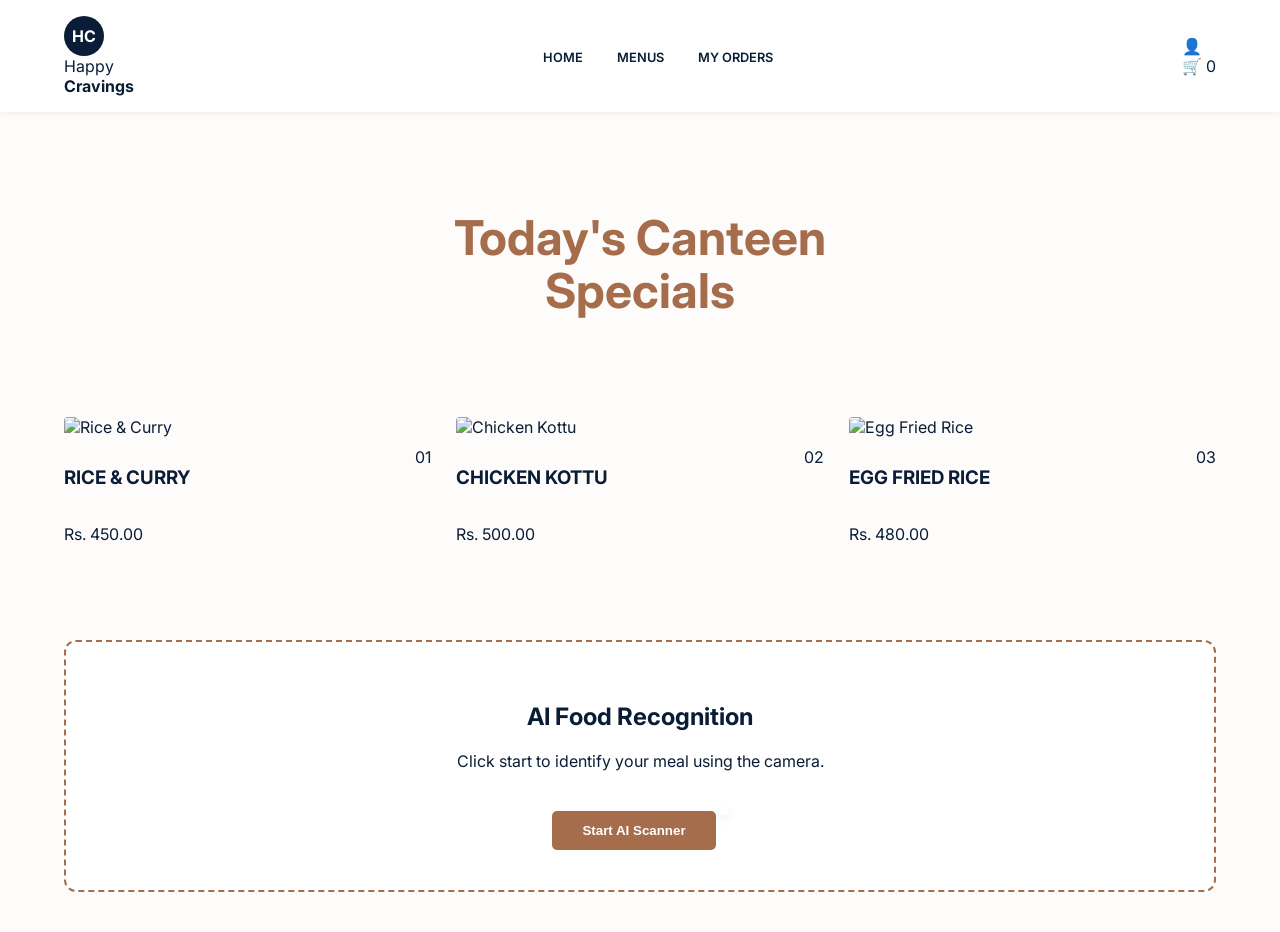
==== index.html @ 1a908ece "My first upload" ====
<!DOCTYPE html>
<html lang="en">
<head>
    <meta charset="UTF-8">
    <meta name="viewport" content="width=device-width, initial-scale=1.0">
    <title>Happy Cravings | AI Menu</title>
    <link rel="stylesheet" href="style.css">
    <link href="https://fonts.googleapis.com/css2?family=Inter:wght@400;600;700&display=swap" rel="stylesheet">
</head>
<body>

    <header class="navbar">
        <div class="logo-area">
            <div class="logo-placeholder">HC</div>
            <span class="brand-name">Happy <br><strong>Cravings</strong></span>
        </div>
        <nav class="nav-links">
            <a href="#">HOME</a>
            <a href="#">MENUS</a>
            <a href="#">MY ORDERS</a>
        </nav>
        <div class="user-actions">
            <div class="profile-icon">👤</div>
            <div class="cart-icon">🛒 <span class="cart-count">0</span></div>
        </div>
    </header>

    <main>
        <section class="hero-section">
            <h1>Today's Canteen <br> Specials</h1>
        </section>

        <section class="menu-grid">
            <div class="menu-card" id="card-rice-curry">
                <img src="https://via.placeholder.com/400x300?text=Rice+and+Curry" alt="Rice & Curry">
                <div class="card-content">
                    <div class="card-header"><h3>RICE & CURRY</h3><span>01</span></div>
                    <p class="price">Rs. 450.00</p>
                </div>
            </div>

            <div class="menu-card" id="card-chicken-kottu">
                <img src="https://via.placeholder.com/400x300?text=Chicken+Kottu" alt="Chicken Kottu">
                <div class="card-content">
                    <div class="card-header"><h3>CHICKEN KOTTU</h3><span>02</span></div>
                    <p class="price">Rs. 500.00</p>
                </div>
            </div>

            <div class="menu-card" id="card-egg-rice">
                <img src="https://via.placeholder.com/400x300?text=Egg+Fried+Rice" alt="Egg Fried Rice">
                <div class="card-content">
                    <div class="card-header"><h3>EGG FRIED RICE</h3><span>03</span></div>
                    <p class="price">Rs. 480.00</p>
                </div>
            </div>
        </section>

        <section class="ai-container">
            <h2 class="ai-title">AI Food Recognition</h2>
            <p>Click start to identify your meal using the camera.</p>
            <button class="ai-btn" type="button" onclick="init()">Start AI Scanner</button>
            
            <div id="webcam-container" class="webcam-box"></div>
            <div id="label-container" class="label-box"></div>
        </section>
    </main>

    <script src="https://cdn.jsdelivr.net/npm/@tensorflow/tfjs@latest/dist/tf.min.js"></script>
    <script src="https://cdn.jsdelivr.net/npm/@teachablemachine/image@latest/dist/teachablemachine-image.min.js"></script>
    <script src="script.js"></script>
</body>
</html>
---- style.css ----
:root {
    --primary-brown: #a66d4c;
    --navy-blue: #0a1d37;
    --bg-light: #fdfcfb;
}

body {
    margin: 0;
    font-family: 'Inter', sans-serif;
    background-color: var(--bg-light);
    color: var(--navy-blue);
}

.navbar {
    display: flex;
    justify-content: space-between;
    align-items: center;
    padding: 1rem 5%;
    background: white;
    box-shadow: 0 2px 5px rgba(0,0,0,0.05);
}

.logo-placeholder {
    width: 40px;
    height: 40px;
    background: var(--navy-blue);
    color: white;
    border-radius: 50%;
    display: flex;
    align-items: center;
    justify-content: center;
    font-weight: bold;
}

.nav-links a {
    text-decoration: none;
    color: var(--navy-blue);
    margin: 0 15px;
    font-weight: 600;
    font-size: 0.8rem;
}

.hero-section {
    text-align: center;
    padding: 60px 0;
}

.hero-section h1 {
    color: var(--primary-brown);
    font-size: 3rem;
    line-height: 1.1;
}

.menu-grid {
    display: grid;
    grid-template-columns: repeat(auto-fit, minmax(280px, 1fr));
    gap: 25px;
    padding: 0 5%;
}

.menu-card img {
    width: 100%;
    border-radius: 4px;
}

.card-header {
    display: flex;
    justify-content: space-between;
    margin-top: 10px;
}

.ai-container {
    margin: 80px 5% 40px;
    padding: 40px;
    background: white;
    border: 2px dashed var(--primary-brown);
    text-align: center;
    border-radius: 12px;
}

.ai-btn {
    background: var(--primary-brown);
    color: white;
    border: none;
    padding: 12px 30px;
    border-radius: 5px;
    cursor: pointer;
    font-weight: 600;
    transition: 0.3s;
}

.ai-btn:hover { background: var(--navy-blue); }

.webcam-box {
    margin: 20px auto;
    border-radius: 10px;
    overflow: hidden;
    display: inline-block;
    border: 4px solid white;
    box-shadow: 0 4px 10px rgba(0,0,0,0.1);
}

.label-box div {
    margin: 10px 0;
    padding: 8px;
    background: #f1f1f1;
    border-radius: 4px;
    font-weight: 600;
}
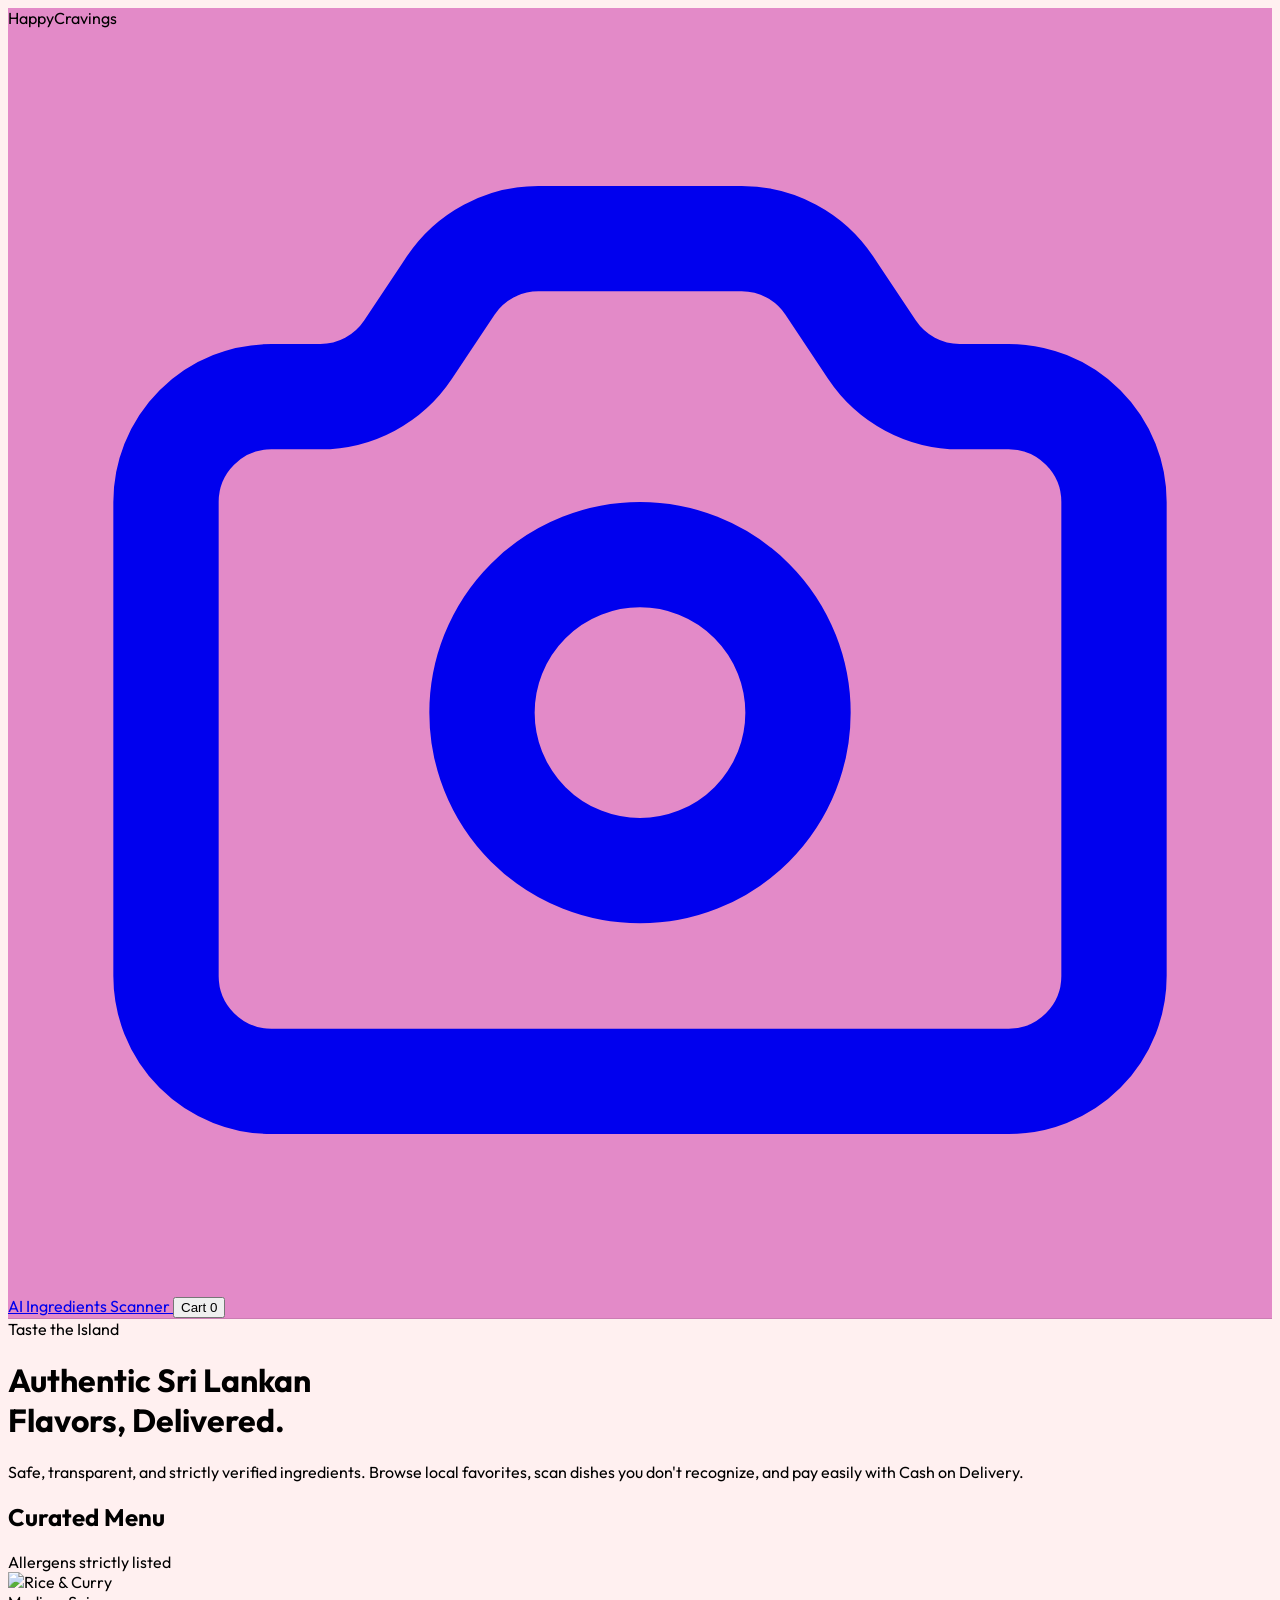
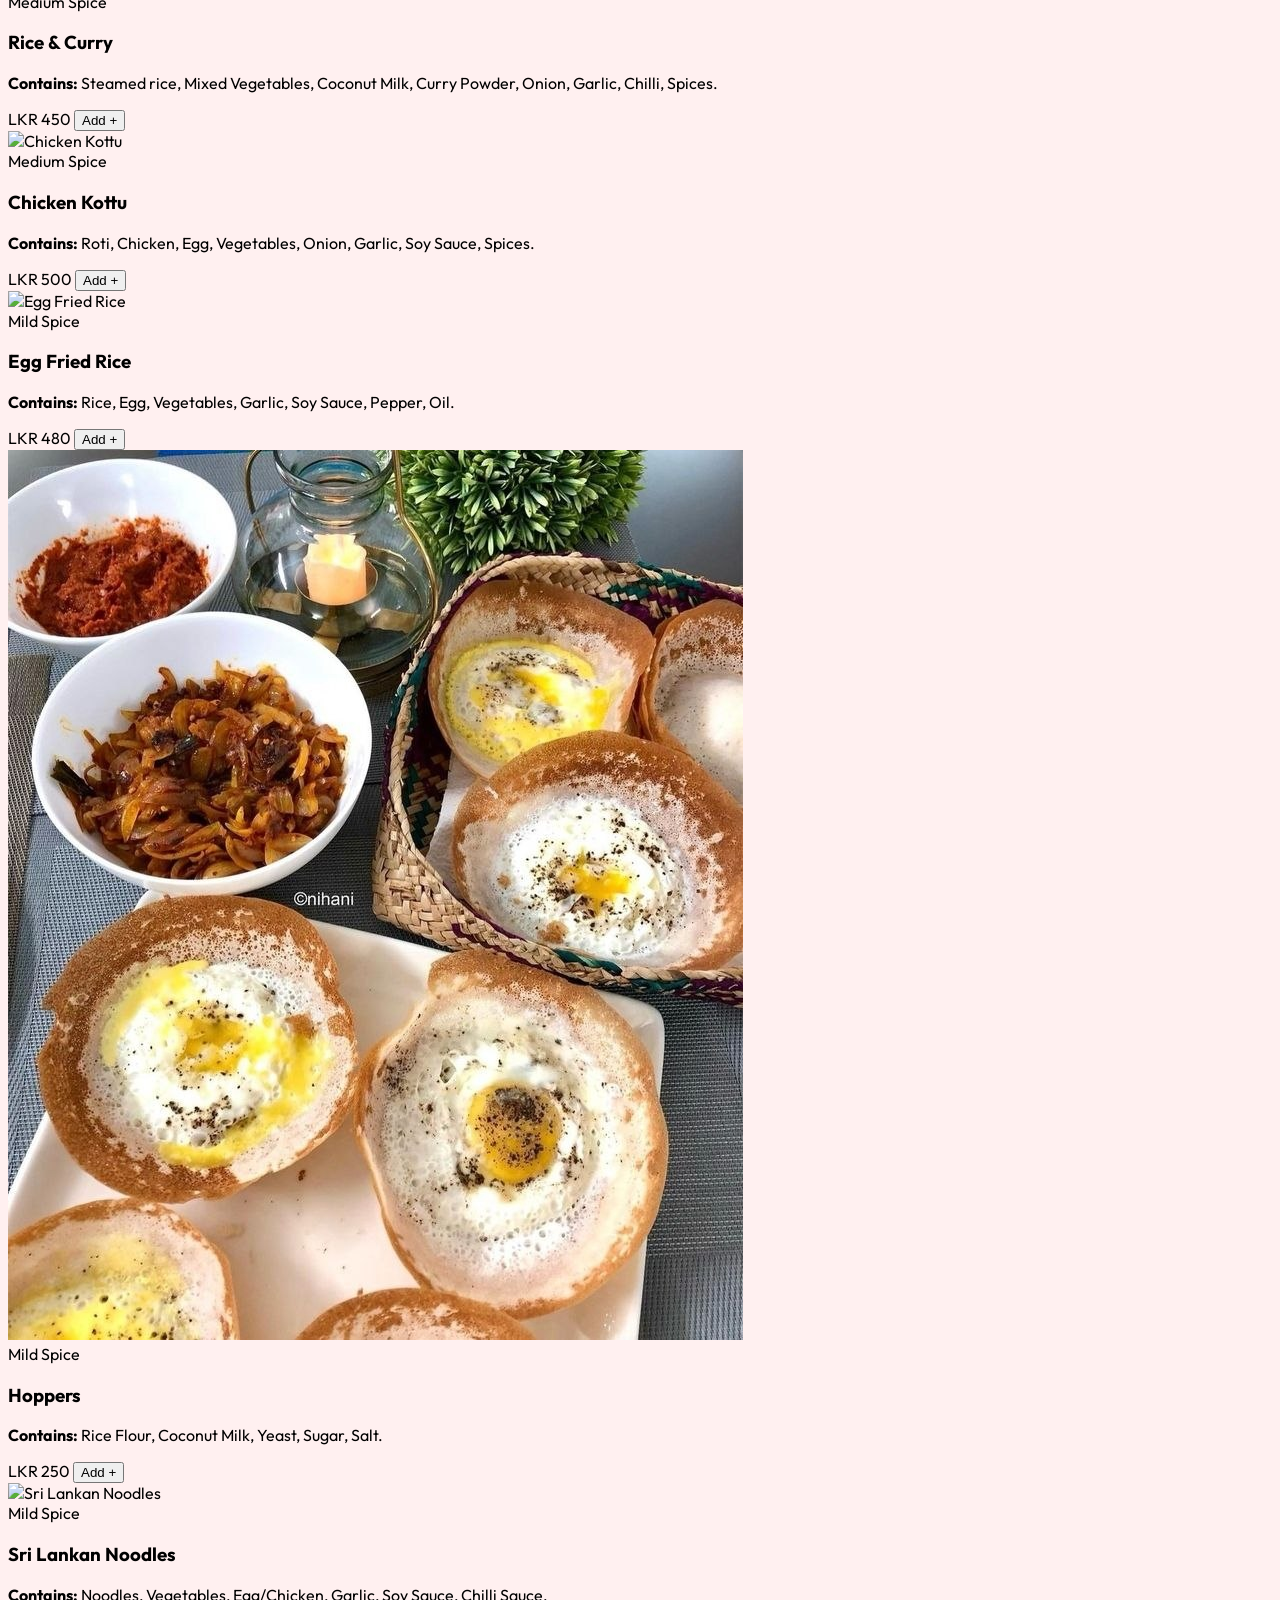
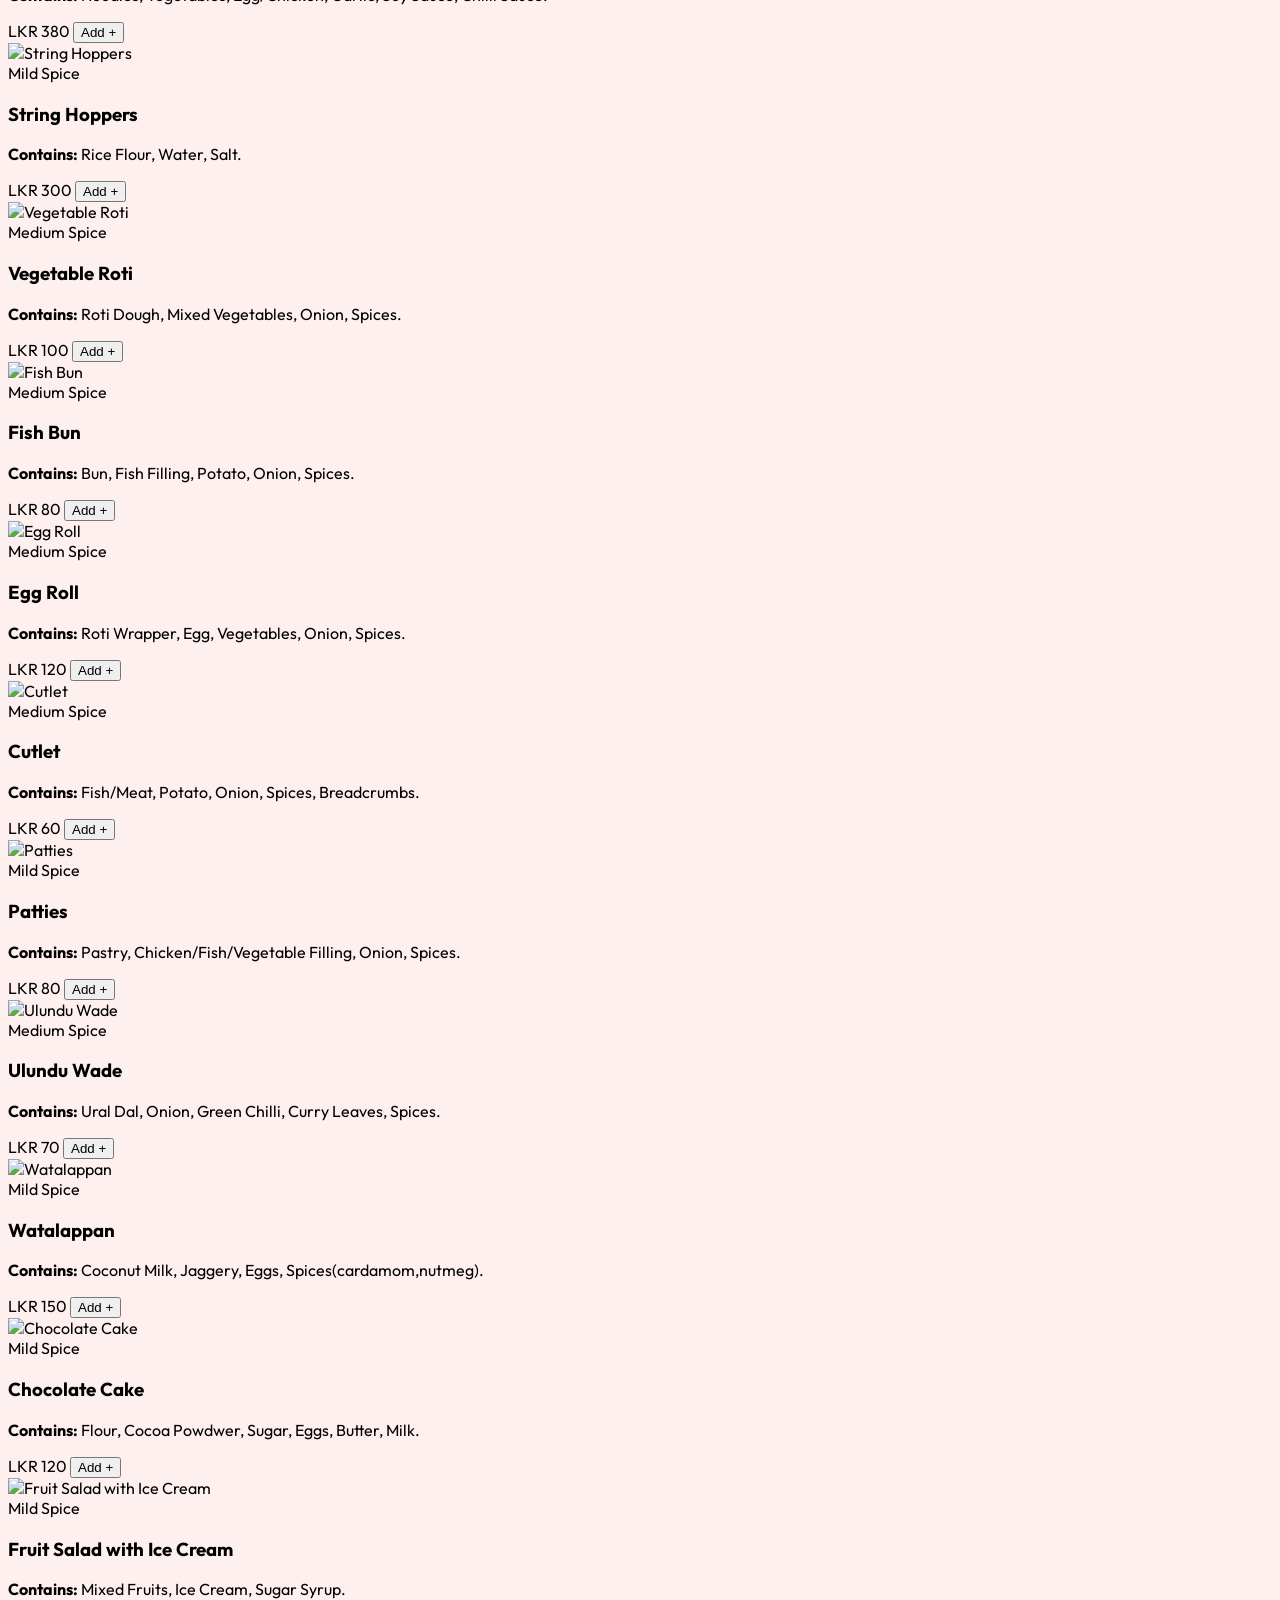
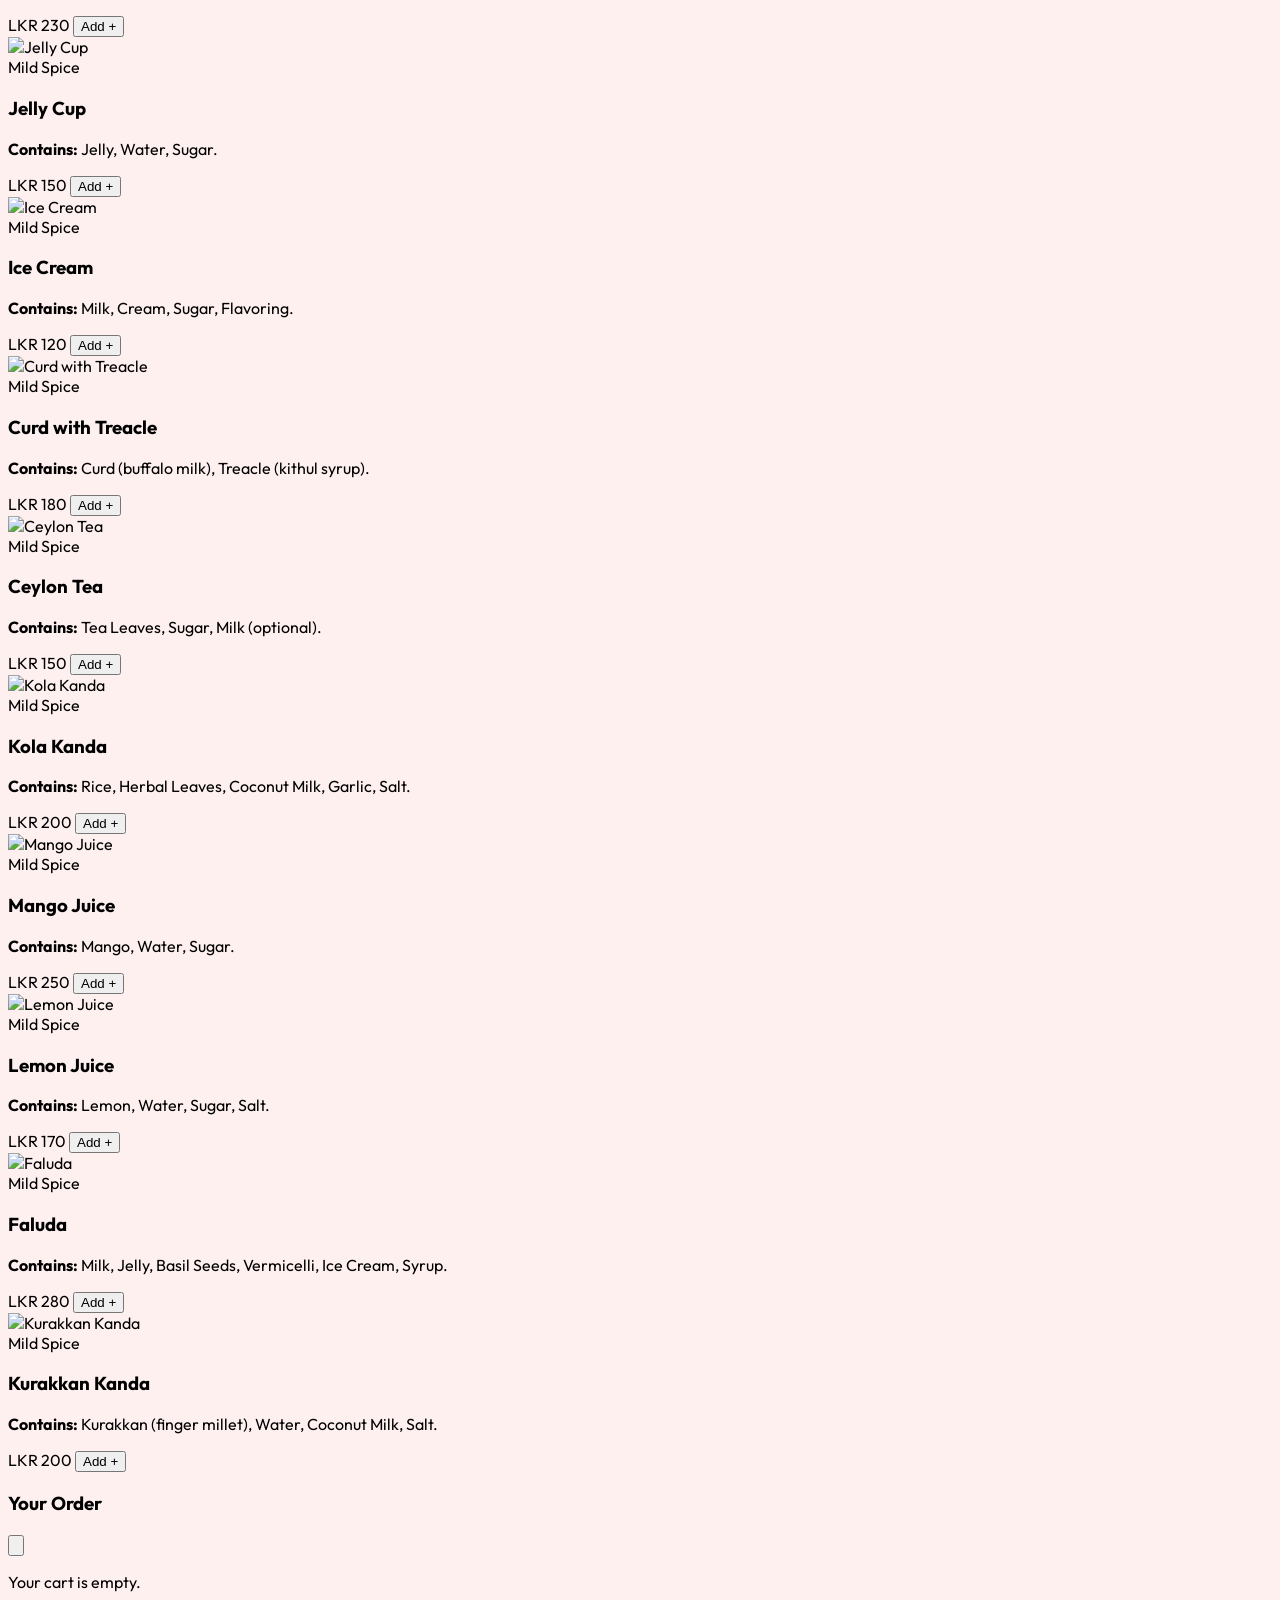
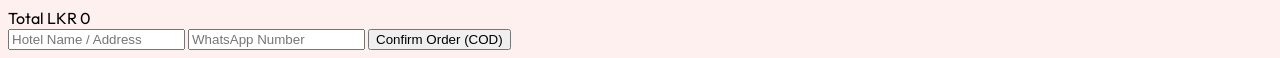
==== commit b3cb727a: "Replaced old website files with new code and integrated AI model" ====
--- a/index.html
+++ b/index.html
@@ -3,71 +3,117 @@
 <head>
     <meta charset="UTF-8">
     <meta name="viewport" content="width=device-width, initial-scale=1.0">
-    <title>Happy Cravings | AI Menu</title>
-    <link rel="stylesheet" href="style.css">
-    <link href="https://fonts.googleapis.com/css2?family=Inter:wght@400;600;700&display=swap" rel="stylesheet">
+    <title>Happy Cravings | Authentic Sri Lankan Cuisine</title>
+    <script src="https://cdn.tailwindcss.com"></script>
+    <link href="https://unpkg.com/aos@2.3.1/dist/aos.css" rel="stylesheet">
+    <link href="https://fonts.googleapis.com/css2?family=Outfit:wght@300;400;600;700&display=swap" rel="stylesheet">
+    
+    <style>
+        body {
+            font-family: 'Outfit', sans-serif;
+            background-color: #FFF0F0; /* Soft pale peach/pink */
+        }
+        /* Updated Glassmorphism utility for the pink navbar */
+        .glass {
+            background: rgba(226, 132, 198, 0.95); /* Vibrant Orchid Pink */
+            backdrop-filter: blur(12px);
+            -webkit-backdrop-filter: blur(12px);
+            border-bottom: 1px solid rgba(0, 0, 0, 0.1);
+        }
+        /* Smooth image zoom on hover */
+        .img-hover-zoom {
+            transition: transform 0.5s ease;
+        }
+        .group:hover .img-hover-zoom {
+            transform: scale(1.08);
+        }
+        /* Custom scrollbar */
+        ::-webkit-scrollbar { width: 8px; }
+        ::-webkit-scrollbar-track { background: #FFF0F0; }
+        ::-webkit-scrollbar-thumb { background: #E284C6; border-radius: 10px; }
+        ::-webkit-scrollbar-thumb:hover { background: #9E4759; }
+    </style>
 </head>
-<body>
+<body class="text-slate-800 antialiased overflow-x-hidden">
 
-    <header class="navbar">
-        <div class="logo-area">
-            <div class="logo-placeholder">HC</div>
-            <span class="brand-name">Happy <br><strong>Cravings</strong></span>
+    <nav class="fixed w-full z-50 glass transition-all duration-300">
+        <div class="max-w-7xl mx-auto px-6 py-4 flex justify-between items-center">
+            <div class="text-2xl font-bold text-slate-900 tracking-tight">
+                HappyCravings
+            </div>
+            <div class="flex items-center space-x-4">
+                <a href="scanner.html" class="hidden md:flex items-center px-4 py-2 rounded-full border-2 border-slate-900 text-slate-900 hover:bg-slate-900 hover:text-white transition-colors duration-300">
+                    <svg class="w-4 h-4 mr-2" fill="none" stroke="currentColor" viewBox="0 0 24 24"><path stroke-linecap="round" stroke-linejoin="round" stroke-width="2" d="M3 9a2 2 0 012-2h.93a2 2 0 001.664-.89l.812-1.22A2 2 0 0110.07 4h3.86a2 2 0 011.664.89l.812 1.22A2 2 0 0018.07 7H19a2 2 0 012 2v9a2 2 0 01-2 2H5a2 2 0 01-2-2V9z"></path><path stroke-linecap="round" stroke-linejoin="round" stroke-width="2" d="M15 13a3 3 0 11-6 0 3 3 0 016 0z"></path></svg>
+                    AI Ingredients Scanner
+                </a>
+                <button onclick="toggleCart()" class="relative flex items-center px-5 py-2.5 rounded-full bg-slate-900 text-white font-semibold hover:bg-slate-800 shadow-lg transition-all duration-300 transform hover:-translate-y-0.5">
+                    Cart
+                    <span id="cart-count" class="absolute -top-1 -right-1 bg-[#9E4759] text-white text-xs font-bold px-2 py-1 rounded-full border-2 border-white">0</span>
+                </button>
+            </div>
         </div>
-        <nav class="nav-links">
-            <a href="#">HOME</a>
-            <a href="#">MENUS</a>
-            <a href="#">MY ORDERS</a>
-        </nav>
-        <div class="user-actions">
-            <div class="profile-icon">👤</div>
-            <div class="cart-icon">🛒 <span class="cart-count">0</span></div>
+    </nav>
+
+    <header class="relative pt-32 pb-20 lg:pt-40 lg:pb-28 overflow-hidden">
+        <div class="absolute inset-0 z-0 opacity-10" style="background-image: url('https://www.transparenttextures.com/patterns/cubes.png');"></div>
+        <div class="max-w-7xl mx-auto px-6 relative z-10 text-center" data-aos="fade-up" data-aos-duration="1000">
+            <span class="text-[#803875] font-bold tracking-wider uppercase text-sm mb-4 block">Taste the Island</span>
+            
+            <h1 class="text-5xl lg:text-7xl font-extrabold mb-6 text-[#9E4759] leading-tight">
+                Authentic Sri Lankan <br> 
+                Flavors, Delivered.
+            </h1>
+            
+            <p class="text-lg text-slate-700 max-w-2xl mx-auto mb-10 font-medium">
+                Safe, transparent, and strictly verified ingredients. Browse local favorites, scan dishes you don't recognize, and pay easily with Cash on Delivery.
+            </p>
         </div>
     </header>
 
-    <main>
-        <section class="hero-section">
-            <h1>Today's Canteen <br> Specials</h1>
-        </section>
-
-        <section class="menu-grid">
-            <div class="menu-card" id="card-rice-curry">
-                <img src="https://via.placeholder.com/400x300?text=Rice+and+Curry" alt="Rice & Curry">
-                <div class="card-content">
-                    <div class="card-header"><h3>RICE & CURRY</h3><span>01</span></div>
-                    <p class="price">Rs. 450.00</p>
-                </div>
+    <main class="max-w-7xl mx-auto px-6 pb-24">
+        <div class="flex justify-between items-end mb-10" data-aos="fade-up">
+            <h2 class="text-3xl font-bold text-slate-800">Curated Menu</h2>
+            <div class="text-sm text-slate-500">Allergens strictly listed</div>
+        </div>
+        
+        <div id="product-list" class="grid grid-cols-1 md:grid-cols-2 lg:grid-cols-3 gap-8">
             </div>
-
-            <div class="menu-card" id="card-chicken-kottu">
-                <img src="https://via.placeholder.com/400x300?text=Chicken+Kottu" alt="Chicken Kottu">
-                <div class="card-content">
-                    <div class="card-header"><h3>CHICKEN KOTTU</h3><span>02</span></div>
-                    <p class="price">Rs. 500.00</p>
-                </div>
-            </div>
-
-            <div class="menu-card" id="card-egg-rice">
-                <img src="https://via.placeholder.com/400x300?text=Egg+Fried+Rice" alt="Egg Fried Rice">
-                <div class="card-content">
-                    <div class="card-header"><h3>EGG FRIED RICE</h3><span>03</span></div>
-                    <p class="price">Rs. 480.00</p>
-                </div>
-            </div>
-        </section>
-
-        <section class="ai-container">
-            <h2 class="ai-title">AI Food Recognition</h2>
-            <p>Click start to identify your meal using the camera.</p>
-            <button class="ai-btn" type="button" onclick="init()">Start AI Scanner</button>
-            
-            <div id="webcam-container" class="webcam-box"></div>
-            <div id="label-container" class="label-box"></div>
-        </section>
     </main>
 
-    <script src="https://cdn.jsdelivr.net/npm/@tensorflow/tfjs@latest/dist/tf.min.js"></script>
-    <script src="https://cdn.jsdelivr.net/npm/@teachablemachine/image@latest/dist/teachablemachine-image.min.js"></script>
-    <script src="script.js"></script>
+    <div id="cart-overlay" class="fixed inset-0 bg-slate-900/50 backdrop-blur-sm z-50 hidden opacity-0 transition-opacity duration-300" onclick="toggleCart()"></div>
+    
+    <div id="cart-panel" class="fixed top-0 right-0 h-full w-full md:w-96 bg-white z-50 shadow-2xl transform translate-x-full transition-transform duration-500 ease-in-out flex flex-col">
+        <div class="p-6 border-b flex justify-between items-center bg-slate-50">
+            <h3 class="text-xl font-bold text-slate-800">Your Order</h3>
+            <button onclick="toggleCart()" class="text-slate-400 hover:text-red-500 transition-colors">
+                <svg class="w-6 h-6" fill="none" stroke="currentColor" viewBox="0 0 24 24"><path stroke-linecap="round" stroke-linejoin="round" stroke-width="2" d="M6 18L18 6M6 6l12 12"></path></svg>
+            </button>
+        </div>
+        
+        <div class="flex-1 overflow-y-auto p-6" id="cart-items">
+            <p class="text-center text-slate-400 mt-10">Your cart is empty.</p>
+        </div>
+
+        <div class="p-6 bg-slate-50 border-t">
+            <div class="flex justify-between items-center mb-4">
+                <span class="text-slate-600">Total</span>
+                <span id="cart-total" class="text-2xl font-bold text-emerald-700">LKR 0</span>
+            </div>
+            <form id="checkout-form" class="space-y-3">
+                <input type="text" placeholder="Hotel Name / Address" class="w-full px-4 py-3 rounded-lg border border-slate-200 focus:ring-2 focus:ring-emerald-500 focus:border-emerald-500 outline-none transition-all" required>
+                <input type="tel" placeholder="WhatsApp Number" class="w-full px-4 py-3 rounded-lg border border-slate-200 focus:ring-2 focus:ring-emerald-500 focus:border-emerald-500 outline-none transition-all" required>
+                <button type="submit" class="w-full bg-slate-900 text-white font-bold py-4 rounded-lg hover:bg-slate-800 transition-colors shadow-lg hover:shadow-xl mt-2">
+                    Confirm Order (COD)
+                </button>
+            </form>
+        </div>
+    </div>
+
+    <script src="https://unpkg.com/aos@2.3.1/dist/aos.js"></script>
+    <script src="app.js"></script>
+    <script>
+        // Initialize Animations
+        AOS.init({ once: true, offset: 50 });
+    </script>
 </body>
 </html>
